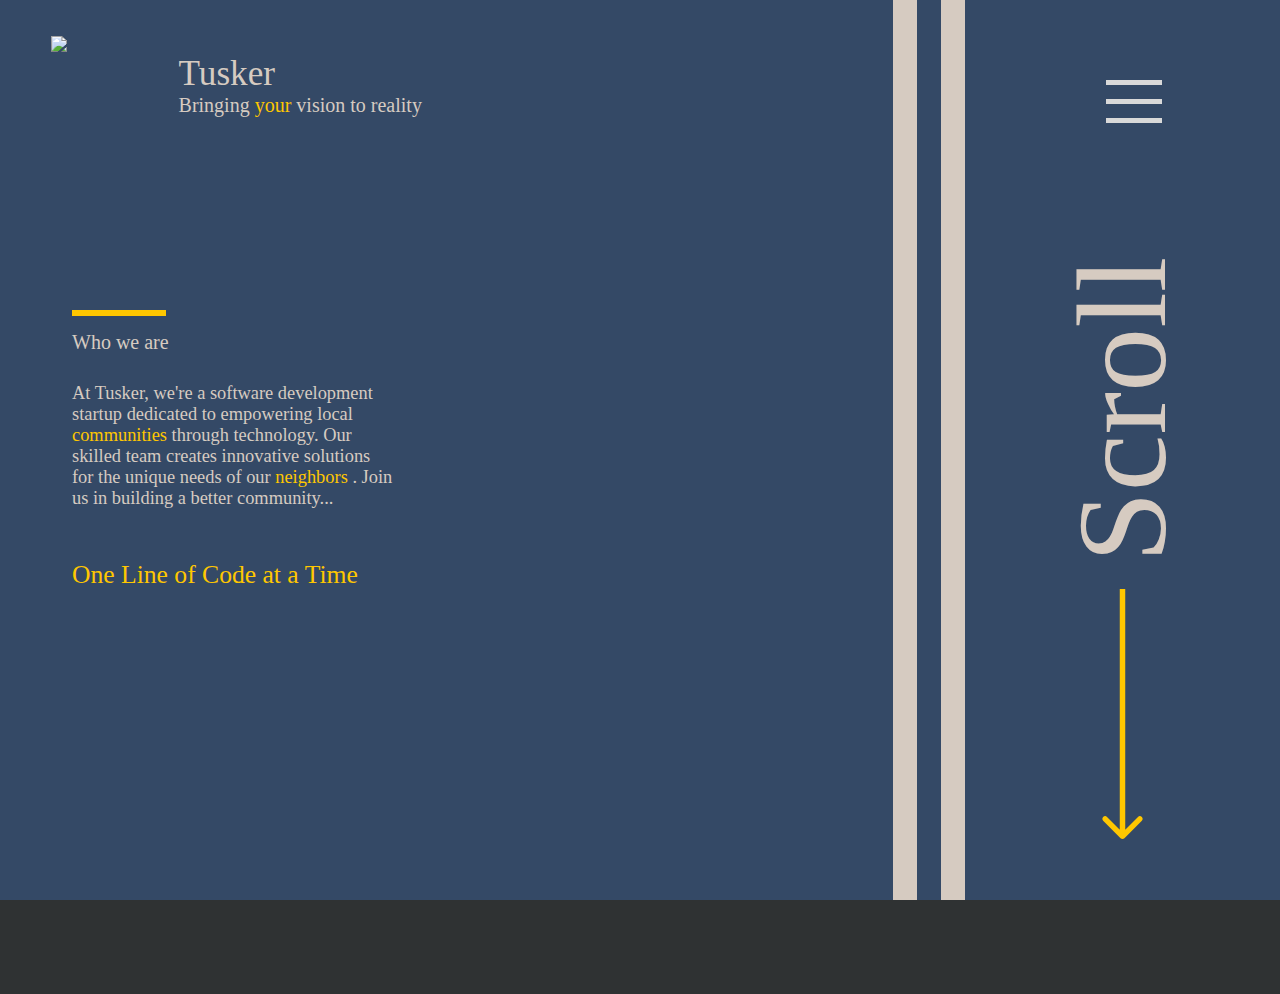
==== about.html @ 00a53168 "Created the About Us Page" ====
<!DOCTYPE html>
<html lang="en">
<head>
    <meta charset="UTF-8">
    <meta http-equiv="X-UA-Compatible" content="IE=edge">
    <meta name="viewport" content="width=device-width, initial-scale=1.0">
    <link rel="stylesheet" href="styles.css">
    <title>Document</title>
</head>
<body>
    <div id="one">
        <img src="./Branding/Tusker-Logo.png" class="logo">
        <div class="branding">
            <h1>Tusker</h1>
            <h2>Bringing <span class="yellow">your</span> vision to reality</h2>
        </div>
        <div id="about-body">
            <div class="line" style="width: 11.41%;"></div>
            <h2>Who we are</h2>
            <h3>At Tusker, we're a software development startup dedicated to empowering local <span class="yellow">communities</span>  through technology. Our skilled team creates innovative solutions for the unique needs of our <span class="yellow">neighbors</span> . Join us in building a better community...</h2>
            <h1>One Line of Code at a Time</h1>

        </div>
    </div>   
    <div id="two"></div>   
    <div id="three"></div>  
    <div id="four"></div>  
    <div id="five">
        <div class="sidebar">
            <h1>Scroll</h1>
            <svg width="75" height="250" viewBox="0 0 46 274" fill="none" xmlns="http://www.w3.org/2000/svg">
                <path d="M20.8787 273.121C22.0503 274.293 23.9497 274.293 25.1213 273.121L44.2132 254.029C45.3848 252.858 45.3848 250.958 44.2132 249.787C43.0416 248.615 41.1421 248.615 39.9706 249.787L23 266.757L6.02944 249.787C4.85786 248.615 2.95837 248.615 1.7868 249.787C0.615223 250.958 0.615223 252.858 1.7868 254.029L20.8787 273.121ZM20 0L20 271H26L26 0L20 0Z" fill="#FFC700"/>
                </svg>
                
        </div>
        <svg class="nav-btn" width="56" height="43" viewBox="0 0 56 43" fill="#D6CBC1" xmlns="http://www.w3.org/2000/svg">
            <rect width="56" height="5" fill="#D9D9D9"/>
            <rect y="38" width="56" height="5" fill="#D9D9D9"/>
            <rect y="19" width="56" height="5" fill="#D9D9D9"/>
            </svg>
    </div>   
</body>
</html>
---- styles.css ----
@font-face {
    font-family: "Alef";
    src: url("/Fonts/Alef/Alef-Regular.ttf")
  }




body {
	margin: 0;
	padding: 0;
    height:100vh;
    overflow-x: hidden;
    background-color: #2f3233;
    display:flex;
    overflow-y: hidden;
}


#one{
    height: 100%;
    width: 69.792%;
    background-color: #344966;
    display: flex;
    flex-direction: column;
    justify-content: center;
}

#two{
    height: 100%;
    width: 1.875%;
    background-color: #D6CBC1;
}

#three{
    height: 100%;
    width: 1.875%;
    background-color: #344966;
}

#four{
    height: 100%;
    width: 1.875%;
    background-color: #D6CBC1;
}

#five{
    height: 100%;
    width: 24.583%;
    background-color: #344966;
}

.logo{
    position: absolute;
    top: 3.98%;
    left: 4.01%;
    height: 14%;

}

.branding{
    position: absolute;
    top: 6%;
    left: 13.95%;
    height: 14%;

}

.branding *{
    margin:0;
}

.branding h1{
    font-size: 2.2rem;
    font-family: Alef;
    color: #D6CBC1;
    font-weight: lighter;
}

.branding h2{
    font-size: 1.25rem;
    font-family: Alef;
    color: #D6CBC1;
    font-weight: lighter;

}



#landing-body{
    display: flex;
    flex-direction: column;
    align-items: flex-start;
    margin-left:8.06% ;
}

#landing-body *{
    margin-top: 0;
    margin-bottom: 0;
}

.yellow{
    color: #FFC700;
}

.line{

    border:none;
    width: 402px;
    height: 6px;
    background-color: #FFC700;

}

#landing-body h2{
    color: #D6CBC1;
    font-family: Alef;
    font-weight: lighter;
    font-size: 1.25rem;
    margin-top: 15px;
}

#landing-body h1{
    font-family: Alef;
    font-size: 8rem;
    color: #D6CBC1;
}

#landing-body h3{
    color: #D6CBC1;
    font-family: Alef;
    font-weight: lighter;
    font-size: 1.25rem;
    margin-top: 0;
}

.sidebar{
    display: flex;
    flex-direction: column;
    justify-content: center;
    align-items: center;
    height: 100%;
    margin-top: 30%;
  
}

.sidebar h1{
    transform: rotate(270deg);
    color: #D6CBC1;
    font-family: Alef;
    font-size: 8rem;
    font-weight: lighter;
   

}

.sidebar svg{
    margin-top: 20px;
    fill: #D6CBC1;
}

.nav-btn{
    position: absolute;
    top: 8.89%;
    left: 86.40%;
}

#about-body{
    display: flex;
    flex-direction: column;
    align-items: flex-start;
    margin-left:8.06% ;
}

#about-body *{
    margin-top: 0;
    margin-bottom: 0;
}

#about-body h2{
    color: #D6CBC1;
    font-family: Alef;
    font-weight: lighter;
    font-size: 1.25rem;
    margin-top: 15px;
}

#about-body h3{
    width: 39.4%;
    color: #D6CBC1;
    font-family: Alef;
    font-weight: lighter;
    font-size: 1.15rem;
    margin-top: 3.61%
}

#about-body h1{
    font-family: Alef;
    font-size: 1.6rem;
    color: #FFC700;
    margin-top: 6.203%;
    font-weight: lighter;
}
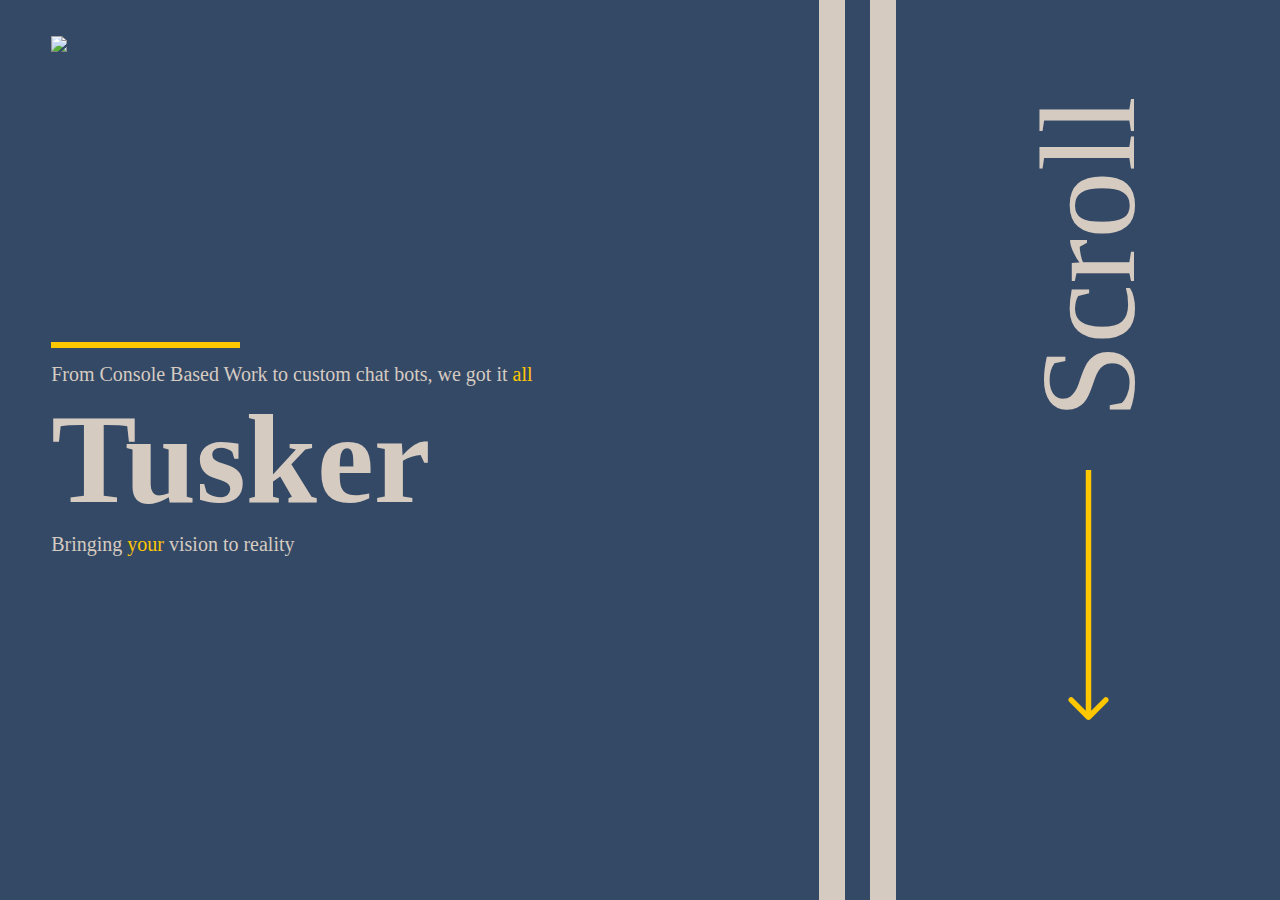
==== commit a41a0c12: "Finished all Pages" ====
--- a/about.html
+++ b/about.html
@@ -1,43 +1,214 @@
 <!DOCTYPE html>
 <html lang="en">
+
 <head>
-    <meta charset="UTF-8">
-    <meta http-equiv="X-UA-Compatible" content="IE=edge">
-    <meta name="viewport" content="width=device-width, initial-scale=1.0">
-    <link rel="stylesheet" href="styles.css">
-    <title>Document</title>
+  <meta charset="UTF-8">
+  <meta http-equiv="X-UA-Compatible" content="IE=edge">
+  <meta name="viewport" content="width=device-width, initial-scale=1.0">
+  <title>Document</title>
+  <link rel="stylesheet" href="style.css">
 </head>
+
 <body>
-    <div id="one">
-        <img src="./Branding/Tusker-Logo.png" class="logo">
-        <div class="branding">
-            <h1>Tusker</h1>
-            <h2>Bringing <span class="yellow">your</span> vision to reality</h2>
-        </div>
-        <div id="about-body">
-            <div class="line" style="width: 11.41%;"></div>
+  <div class="wrapper">
+      <div class="section home">
+        <div class="main-area">
+          <div class="branding">
+            <img src="./Branding/Tusker-Logo.png">
+          </div>
+          <div class="main-text">
+            <div class="long-line"></div>
+            <h2>From Console Based Work to custom chat bots, we got it <span class="yellow">all</span></h2>
+            <h1>Tusker</h1>
+            <h3>Bringing <span class="yellow">your</span> vision to reality</h2>
+          </div>
+        </div>
+        <div class="side-area">
+          <div class="lines">
+            <div class="line-1"></div>
+            <div class="line-2"></div>
+            <div class="line-3"></div>
+          </div>
+          <aside class="side-bar">
+            <h1> Scroll </h1>
+            <svg width="75" height="250" viewBox="0 0 46 274" fill="none" xmlns="http://www.w3.org/2000/svg">
+              <path
+                d="M20.8787 273.121C22.0503 274.293 23.9497 274.293 25.1213 273.121L44.2132 254.029C45.3848 252.858 45.3848 250.958 44.2132 249.787C43.0416 248.615 41.1421 248.615 39.9706 249.787L23 266.757L6.02944 249.787C4.85786 248.615 2.95837 248.615 1.7868 249.787C0.615223 250.958 0.615223 252.858 1.7868 254.029L20.8787 273.121ZM20 0L20 271H26L26 0L20 0Z"
+                fill="#FFC700"/>
+            </svg>
+          </aside>
+        </div>
+      </div>
+
+      <div class="section about">
+        <div class="main-area">
+          <div class="branding">
+            <img src="./Branding/Tusker-Logo.png">
+            <div class="branding-text">
+            <h1>Tusker</h1>
+            <h2>Bringing <span class="yellow">your</span> vision to reality</h2>
+        </div>
+          </div>
+          <div class="main-text">
+            <div class="short-line"></div>
             <h2>Who we are</h2>
             <h3>At Tusker, we're a software development startup dedicated to empowering local <span class="yellow">communities</span>  through technology. Our skilled team creates innovative solutions for the unique needs of our <span class="yellow">neighbors</span> . Join us in building a better community...</h2>
             <h1>One Line of Code at a Time</h1>
-
-        </div>
-    </div>   
-    <div id="two"></div>   
-    <div id="three"></div>  
-    <div id="four"></div>  
-    <div id="five">
-        <div class="sidebar">
-            <h1>Scroll</h1>
-            <svg width="75" height="250" viewBox="0 0 46 274" fill="none" xmlns="http://www.w3.org/2000/svg">
-                <path d="M20.8787 273.121C22.0503 274.293 23.9497 274.293 25.1213 273.121L44.2132 254.029C45.3848 252.858 45.3848 250.958 44.2132 249.787C43.0416 248.615 41.1421 248.615 39.9706 249.787L23 266.757L6.02944 249.787C4.85786 248.615 2.95837 248.615 1.7868 249.787C0.615223 250.958 0.615223 252.858 1.7868 254.029L20.8787 273.121ZM20 0L20 271H26L26 0L20 0Z" fill="#FFC700"/>
-                </svg>
-                
-        </div>
-        <svg class="nav-btn" width="56" height="43" viewBox="0 0 56 43" fill="#D6CBC1" xmlns="http://www.w3.org/2000/svg">
-            <rect width="56" height="5" fill="#D9D9D9"/>
-            <rect y="38" width="56" height="5" fill="#D9D9D9"/>
-            <rect y="19" width="56" height="5" fill="#D9D9D9"/>
-            </svg>
-    </div>   
-</body>
-</html>+          </div>
+        </div>
+        <div class="side-area">
+          <div class="lines">
+            <div class="line-1"></div>
+            <div class="line-2"></div>
+            <div class="line-3"></div>
+          </div>
+          <aside class="side-bar">
+            <h1> Scroll </h1>
+            <svg width="75" height="250" viewBox="0 0 46 274" fill="none" xmlns="http://www.w3.org/2000/svg">
+              <path
+                d="M20.8787 273.121C22.0503 274.293 23.9497 274.293 25.1213 273.121L44.2132 254.029C45.3848 252.858 45.3848 250.958 44.2132 249.787C43.0416 248.615 41.1421 248.615 39.9706 249.787L23 266.757L6.02944 249.787C4.85786 248.615 2.95837 248.615 1.7868 249.787C0.615223 250.958 0.615223 252.858 1.7868 254.029L20.8787 273.121ZM20 0L20 271H26L26 0L20 0Z"
+                fill="#FFC700"/>
+            </svg>
+          </aside>
+        </div>
+      </div>
+
+      <div class="section lecoin">
+        <div class="main-area">
+          <div class="branding">
+            <img src="./Branding/Tusker-Logo.png">
+            <div class="branding-text">
+            <h1>Tusker</h1>
+            <h2>Bringing <span class="yellow">your</span> vision to reality</h2>
+        </div>
+          </div>
+          <div class="main-text">
+            <div class="short-line"></div>
+            <h1>LeCoin</h1>
+                <h3> <span class="yellow">GitHub:</span> https://github.com/Tusker-Canada/LeCoin</h3>
+                <h2>A console based <span class="yellow">teaching aid</span> which demonstrates the fundamental skills required to create a crypto. This project was created as a way to educate others on <span class="yellow">OOP</span> in <span class="yellow">Python</span>, and real world examples of OOP.</h2>
+          </div>
+        </div>
+        <div class="side-area">
+          <div class="lines">
+            <div class="line-1"></div>
+            <div class="line-2"></div>
+            <div class="line-3"></div>
+          </div>
+          <aside class="side-bar">
+            <h1> Scroll </h1>
+            <svg width="75" height="250" viewBox="0 0 46 274" fill="none" xmlns="http://www.w3.org/2000/svg">
+              <path
+                d="M20.8787 273.121C22.0503 274.293 23.9497 274.293 25.1213 273.121L44.2132 254.029C45.3848 252.858 45.3848 250.958 44.2132 249.787C43.0416 248.615 41.1421 248.615 39.9706 249.787L23 266.757L6.02944 249.787C4.85786 248.615 2.95837 248.615 1.7868 249.787C0.615223 250.958 0.615223 252.858 1.7868 254.029L20.8787 273.121ZM20 0L20 271H26L26 0L20 0Z"
+                fill="#FFC700"/>
+            </svg>
+          </aside>
+        </div>
+      </div>
+
+      <div class="section leveler">
+        <div class="main-area" ">
+          <div class="branding">
+            <img src="./Branding/Tusker-Logo.png">
+            <div class="branding-text">
+            <h1>Tusker</h1>
+            <h2>Bringing <span class="yellow">your</span> vision to reality</h2>
+        </div>
+          </div>
+          <div class="main-text">
+            <div class="short-line"></div>
+            <h1>Leveler</h1>
+                <h3> <span class="yellow">GitHub:</span> https://github.com/Tusker-Canada/Leveler</h3>
+                <h2>A <span class="yellow">level</span> system created using <span class="yellow">Pillow.</span> This project showcased our ability to use <span class="yellow">third party libraries</span>, to create custom projects for our clients.</h2>
+            </div>
+        </div>
+        <div class="side-area">
+          <div class="lines">
+            <div class="line-1"></div>
+            <div class="line-2"></div>
+            <div class="line-3"></div>
+          </div>
+          <aside class="side-bar">
+            <h1> Scroll </h1>
+            <svg width="75" height="250" viewBox="0 0 46 274" fill="none" xmlns="http://www.w3.org/2000/svg">
+              <path
+                d="M20.8787 273.121C22.0503 274.293 23.9497 274.293 25.1213 273.121L44.2132 254.029C45.3848 252.858 45.3848 250.958 44.2132 249.787C43.0416 248.615 41.1421 248.615 39.9706 249.787L23 266.757L6.02944 249.787C4.85786 248.615 2.95837 248.615 1.7868 249.787C0.615223 250.958 0.615223 252.858 1.7868 254.029L20.8787 273.121ZM20 0L20 271H26L26 0L20 0Z"
+                fill="#FFC700"/>
+            </svg>
+          </aside>
+        </div>
+      </div>
+
+      <div class="section productivex">
+        <div class="main-area">
+          <div class="branding">
+            <img src="./Branding/Tusker-Logo.png">
+            <div class="branding-text">
+            <h1>Tusker</h1>
+            <h2>Bringing <span class="yellow">your</span> vision to reality</h2>
+        </div>
+          </div>
+          <div class="main-text">
+            <div class="short-line"></div>
+            <h1>ProductiveX</h1>
+            <h3> <span class="yellow">GitHub:</span> https://github.com/Tusker-Canada/ProductiveX</h3>
+            <h2><span class="yellow">Productivity</span> website built for hackathon (<span class="yellow">First place</span> finishers). Project demonstrated the ability for a strong back end, with multiple <span class="yellow">API</span> calls, which allows for a <span class="yellow">seamless</span> client experience</h2>
+            </div>
+        </div>
+        <div class="side-area">
+          <div class="lines">
+            <div class="line-1"></div>
+            <div class="line-2"></div>
+            <div class="line-3"></div>
+          </div>
+          <aside class="side-bar">
+            <h1> Scroll </h1>
+            <svg width="75" height="250" viewBox="0 0 46 274" fill="none" xmlns="http://www.w3.org/2000/svg">
+              <path
+                d="M20.8787 273.121C22.0503 274.293 23.9497 274.293 25.1213 273.121L44.2132 254.029C45.3848 252.858 45.3848 250.958 44.2132 249.787C43.0416 248.615 41.1421 248.615 39.9706 249.787L23 266.757L6.02944 249.787C4.85786 248.615 2.95837 248.615 1.7868 249.787C0.615223 250.958 0.615223 252.858 1.7868 254.029L20.8787 273.121ZM20 0L20 271H26L26 0L20 0Z"
+                fill="#FFC700"/>
+            </svg>
+          </aside>
+        </div>
+      </div>
+
+      <div class="section contact">
+        <div class="main-area">
+          <div class="branding">
+            <img src="./Branding/Tusker-Logo.png">
+            <div class="branding-text">
+            <h1>Tusker</h1>
+            <h2>Bringing <span class="yellow">your</span> vision to reality</h2>
+        </div>
+          </div>
+          <div class="main-text">
+            <div class="short-line"></div>
+            <h2 style="margin-top: 4%;">Lets Get in Touch</h2>
+                <h3>Whether its a request for a project, or you simplify have any questions, contact us by any of the methods below, and we can get in touch with you shortly!</h2>
+                <h2 ><span class="yellow">Email:</span> <a href="Tusker-Canada@gmail.com">Tusker-Canada@gmail.com</a></h2>
+                <h2><span class="yellow">GitHub:</span> <a href="github.com/tusker-canada">github.com/tusker-canada</a>  </h2>
+    
+            </div>
+        </div>
+        <div class="side-area">
+          <div class="lines">
+            <div class="line-1"></div>
+            <div class="line-2"></div>
+            <div class="line-3"></div>
+          </div>
+          <aside class="side-bar" style="transform: rotate(180deg);">
+            <h1> Scroll </h1>
+            <svg width="75" height="250" viewBox="0 0 46 274" fill="none" xmlns="http://www.w3.org/2000/svg">
+              <path
+                d="M20.8787 273.121C22.0503 274.293 23.9497 274.293 25.1213 273.121L44.2132 254.029C45.3848 252.858 45.3848 250.958 44.2132 249.787C43.0416 248.615 41.1421 248.615 39.9706 249.787L23 266.757L6.02944 249.787C4.85786 248.615 2.95837 248.615 1.7868 249.787C0.615223 250.958 0.615223 252.858 1.7868 254.029L20.8787 273.121ZM20 0L20 271H26L26 0L20 0Z"
+                fill="#FFC700"/>
+            </svg>
+          </aside>
+        </div>
+      </div>
+      
+
+
+
+  </div>
+</body>--- a/style.css
+++ b/style.css
@@ -0,0 +1,392 @@
+@font-face {
+    font-family: "Alef";
+    src: url("./Fonts/Alef/Alef-Regular.ttf")
+  }
+
+
+/*
+
+/*Global*/
+
+
+
+
+
+    html::-webkit-scrollbar {
+        display: none;
+    }
+  
+  html {
+    -ms-overflow-style: none;  
+    scrollbar-width: none;  
+  }
+
+  .yellow{
+    color: #FFC700;
+  }
+
+  .long-line{
+
+    border:none;
+    width: 21vh;
+    height: 6px;
+    background-color: #FFC700;
+
+}
+
+/* Formats the Body */
+* {
+    margin: 0;
+    padding:0;
+  }
+
+
+
+.short-line{
+
+    border:none;
+    width: 12vh;
+    height: 6px;
+    background-color: #FFC700;
+
+}
+  
+  /* Wrapper houses everything (is usefull when doing parallax) */
+  .wrapper {
+    height: 100vh;
+    overflow-y: auto;
+    overflow-x: hidden;
+    perspective: 10px;
+    scroll-snap-type: y mandatory; /*Temporary Scroll Snap */
+  }
+  
+  /* Name of the section, initializes flexbox */
+
+
+  .section{
+    height: 100vh;
+    display: flex;
+    scroll-snap-align: center; 
+
+  }
+
+  .lecoin{
+
+    background-image: url(./Lecoin.png);
+    background-position: -1vh;
+  }
+
+  .home {
+    background-color: #344966;
+  }
+
+  .about{
+    background-color: #344966;
+  }
+
+  .leveler{
+    background-image: url(./Leveler.png);
+    background-position: -1vh;    
+  }
+
+  .contact{
+    background-color: #344966;
+  }
+
+  .productivex{
+    background-image: url(./Productive.png);
+    background-position: -1vh;
+
+  }
+
+  
+  /* This is the main area (this will encompass everything from branding to subtext) */
+  .main-area {
+    height: 100vh;
+    width: 70vw;
+    display: flex;
+    flex-direction: column;
+    justify-content: left; /* You can change this to center, left, or right to choose where the text is */
+    align-items: left;
+    position: relative;
+    margin-left: 4vw; /* This is the margin. This allows for the text to be controlled left and right */
+  }
+
+  
+
+  /*Main text of a Page*/
+
+  
+  /* Contains the entire side area (sidebar and lines) */
+  .side-area {
+    display: flex;
+  }
+  
+  /* Sidebar */
+  aside {
+    height: 100vh;
+    width: 30vw;
+    background-color: #344966;
+    display: flex;
+    flex-direction: row;
+    justify-content: center;
+    align-items: center;
+  }
+  
+  /* This is the big div that holds the three lines */
+  .lines {
+    display: flex;
+    flex-direction: row;
+    align-items: left;
+  }
+  /* Line1 */
+  .line-1{
+    height: 100vh;
+    width: 2vw;
+    background-color: #D6CBC1;
+  }
+  
+  /* Line2 */
+  .line-2 {
+      height: 100vh;
+      width: 2vw;
+      background-color: #344966;
+    }
+  
+  /* Line3 */
+  .line-3 {
+    height: 100vh;
+    width: 2vw;
+    background-color: #D6CBC1;
+  }
+
+  .side-bar{
+    display: flex;
+    flex-direction: column;
+    justify-content: center;
+  }
+  
+  
+  /* Text within the sidebar */
+  .side-bar h1 {
+    transform: rotate(270deg);
+    color: #D6CBC1;
+    font-family: Alef;
+    font-size: 15vh;
+    font-weight: lighter;
+  }
+  
+  /* Arrow within the sidebar */
+  .side-bar svg{
+    fill: #FFC700;
+    margin-top: 15vh;
+  }
+
+  /*Branding*/
+  .branding{
+    display: flex;
+    align-items: center;
+    margin-top: 4vh;
+  }
+
+  .branding img{
+    height: 14vh;
+  }
+
+  .branding .branding-text{
+    display: flex;
+    flex-direction: column;
+    margin-left: 2vh;
+    font-family: Alef;
+    color: #D6CBC1;
+  }
+
+  .branding .branding-text *{
+    margin:0;
+    padding: 0;
+    font-weight: lighter;
+
+  }
+
+  .main-text{
+    margin-top: 20vh;
+  }
+
+  /*Page 1*/
+
+  .home .main-text h2{
+    color: #D6CBC1;
+    font-family: Alef;
+    font-weight: lighter;
+    font-size: 1.25rem;
+    margin-top: 15px;
+  }
+
+  .home .main-text h1{
+    font-family: Alef;
+    font-size: 8rem;
+    color: #D6CBC1;
+  }
+
+  .home .main-text h3{
+    color: #D6CBC1;
+    font-family: Alef;
+    font-weight: lighter;
+    font-size: 1.25rem;
+    margin-top: 0;
+  }
+
+  /*Page 2*/
+
+  .about .main-text h2{
+    color: #D6CBC1;
+    font-family: Alef;
+    font-weight: lighter;
+    font-size: 1.25rem;
+    margin-top: 15px;
+  }
+
+  .about .main-text h3{
+    width: 39.4vw;
+    color: #D6CBC1;
+    font-family: Alef;
+    font-weight: lighter;
+    font-size: 1.15rem;
+    margin-top: 3.61vh;
+    text-align: left;
+  }
+
+  .about .main-text h1{
+    font-family: Alef;
+    font-size: 1.6rem;
+    color: #FFC700;
+    margin-top: 6.203vh;
+    font-weight: lighter;
+  }
+
+  /*Page 3*/
+  .lecoin .main-text h1{
+    font-family: Alef;
+    color: #FFC700;
+    font-size: 3.3rem;
+    font-weight: lighter;
+    margin-bottom: 3.90%;
+}
+
+.lecoin .main-text h3{
+    color: #D6CBC1;
+    font-family: Alef;
+    font-size: 1.4rem;
+    margin-bottom: 5%;
+    font-weight: lighter;
+}
+
+.lecoin.main-text h3 span{
+    font-family: Alef;
+    font-size: 1.5rem;
+}
+
+.lecoin .main-text h2{
+    width: 80%;
+    font-size: 2.2rem;
+    font-family: Alef;
+    color: #D6CBC1;
+    font-weight: lighter;
+  
+}
+
+/*Page 4*/
+
+.leveler .main-text h1{
+    font-family: Alef;
+    color: #FFC700;
+    font-size: 3.3rem;
+    font-weight: lighter;
+    margin-bottom: 3.90vh;
+}
+
+.leveler .main-text h3{
+    color: #D6CBC1;
+    font-family: Alef;
+    font-size: 1.4rem;
+    margin-bottom: 5vh;
+    font-weight: lighter;
+}
+
+.leveler .main-text h3 span{
+    font-family: Alef;
+    font-size: 1.5rem;
+}
+
+.leveler .main-text h2{
+    width: 50vw;
+    font-size: 2.2rem;
+    font-family: Alef;
+    color: #D6CBC1;
+    font-weight: lighter;
+}
+
+/*Page 5*/
+.productivex .main-text h1{
+    font-family: Alef;
+    color: #FFC700;
+    font-size: 3.3rem;
+    font-weight: lighter;
+    margin-bottom: 3.90%;
+}
+
+.productivex .main-text h3{
+    color: #D6CBC1;
+    font-family: Alef;
+    font-size: 1.4rem;
+    margin-bottom: 5%;
+    font-weight: lighter;
+}
+
+.productivex .main-text h3 span{
+    font-family: Alef;
+    font-size: 1.5rem;
+}
+
+.productivex .main-text h2{
+    width: 80%;
+    font-size: 2.2rem;
+    font-family: Alef;
+    color: #D6CBC1;
+    font-weight: lighter;
+}
+
+/* Page 6 */
+.contact .main-text h2{
+    color: #D6CBC1;
+    font-size: 2rem;
+    font-family: Alef;
+    text-decoration: none;
+    font-weight: lighter;
+
+}
+
+.contact .main-text h2 a{
+    color:#D6CBC1;
+    text-decoration: none;
+    transition: color 0.5s;
+}
+
+.contact .main-text h2 a:hover{
+    color:#FFC700;
+}
+
+.contact .main-text h3{
+    margin-top: 3%;
+    font-family: Alef;
+    color: #D6CBC1;
+    width: 60%;
+    font-size: 1.5rem;
+    margin-bottom: 5%;
+
+}
+
+
+/*Media Queries*/
+
+  